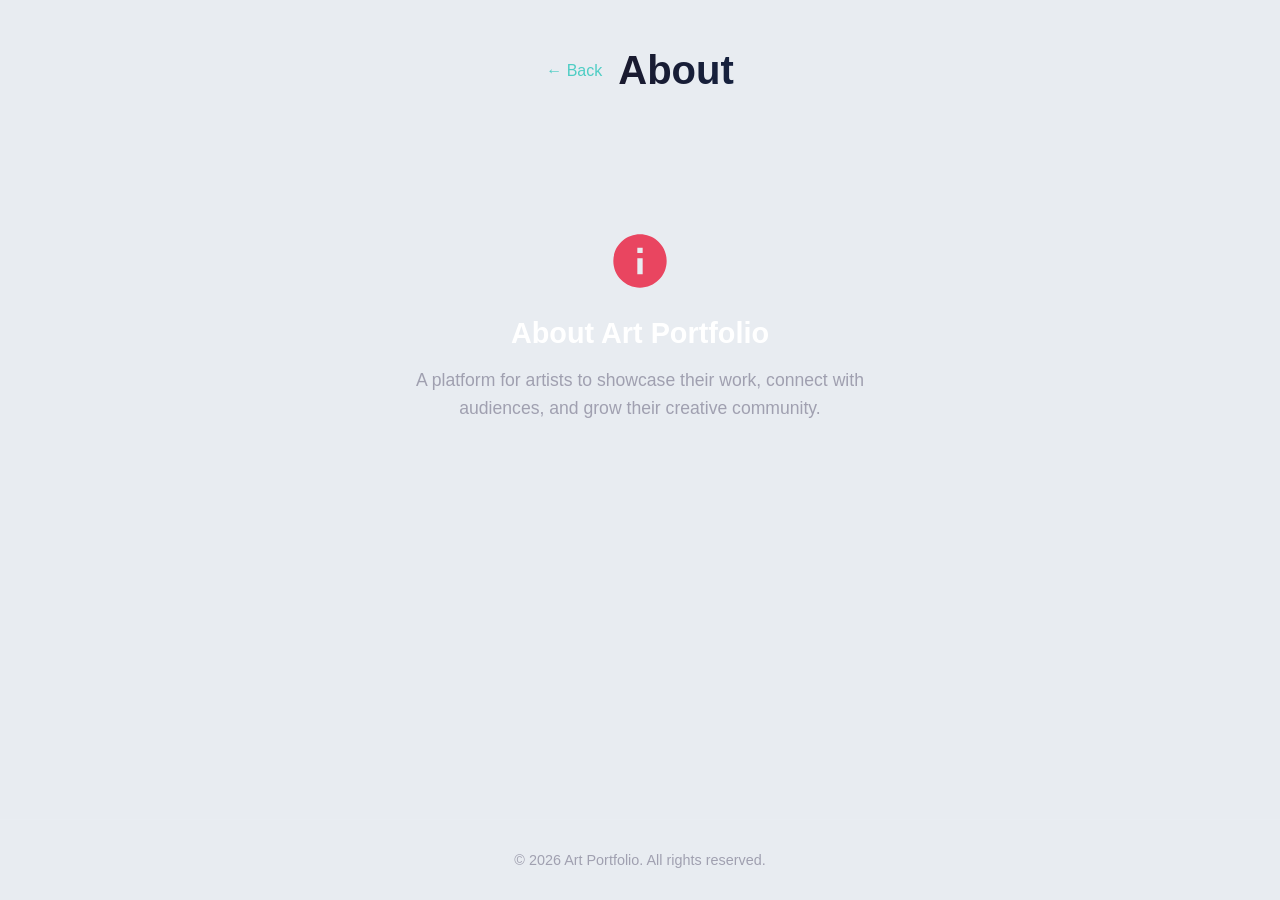
==== about.html @ 5b1de0a8 "Initial commit: portfolio website with homescreen, upload page, profiles, and about pages" ====
<!DOCTYPE html>
<html lang="en">
<head>
    <meta charset="UTF-8">
    <meta name="viewport" content="width=device-width, initial-scale=1.0">
    <title>About - Art Portfolio</title>
    <link rel="stylesheet" href="styles.css">
</head>
<body>
    <header class="header">
        <div class="logo-container">
            <a href="index.html" class="back-link">← Back</a>
            <h1 class="title">About</h1>
        </div>
    </header>

    <main class="main-content">
        <div class="page-placeholder">
            <svg viewBox="0 0 24 24" width="64" height="64">
                <path d="M12 2C6.48 2 2 6.48 2 12s4.48 10 10 10 10-4.48 10-10S17.52 2 12 2zm1 15h-2v-6h2v6zm0-8h-2V7h2v2z" fill="currentColor"/>
            </svg>
            <h2>About Art Portfolio</h2>
            <p>A platform for artists to showcase their work, connect with audiences, and grow their creative community.</p>
        </div>
    </main>

    <footer class="footer">
        <p>&copy; 2026 Art Portfolio. All rights reserved.</p>
    </footer>
</body>
</html>
---- styles.css ----
* {
    margin: 0;
    padding: 0;
    box-sizing: border-box;
}

body {
    font-family: 'Segoe UI', Tahoma, Geneva, Verdana, sans-serif;
    background: #e8ecf1;
    color: #1a1a2e;
    min-height: 100vh;
    display: flex;
    flex-direction: column;
}

.header {
    text-align: center;
    padding: 3rem 1rem 2rem;
}

.logo-container {
    display: flex;
    align-items: center;
    justify-content: center;
    gap: 1rem;
    margin-bottom: 0.5rem;
}

.logo {
    color: #1a1a2e;
}

.title {
    font-size: 2.5rem;
    font-weight: 700;
    background: linear-gradient(90deg, #1a1a2e, #16213e);
    -webkit-background-clip: text;
    -webkit-text-fill-color: transparent;
    background-clip: text;
}

.tagline {
    color: #5a5a6e;
    font-size: 1.1rem;
    margin-top: 0.5rem;
}

.main-content {
    flex: 1;
    max-width: 900px;
    margin: 0 auto;
    padding: 2rem 1rem;
    width: 100%;
}

.search-container {
    position: relative;
    margin-bottom: 3rem;
}

.search-icon {
    position: absolute;
    left: 1rem;
    top: 50%;
    transform: translateY(-50%);
    color: #5a5a6e;
}

.search-bar {
    width: 100%;
    padding: 1rem 1rem 1rem 3rem;
    border: 2px solid rgba(26, 26, 46, 0.3);
    border-radius: 12px;
    background: rgba(255, 255, 255, 0.6);
    color: #1a1a2e;
    font-size: 1rem;
    outline: none;
    transition: all 0.3s ease;
}

.search-bar::placeholder {
    color: #5a5a6e;
}

.search-bar:focus {
    border-color: #1a1a2e;
    background: rgba(255, 255, 255, 0.8);
    box-shadow: 0 0 20px rgba(26, 26, 46, 0.15);
}

.nav-options {
    display: flex;
    gap: 1.5rem;
    justify-content: center;
}

.nav-card {
    display: flex;
    flex-direction: column;
    align-items: center;
    text-align: center;
    padding: 1.5rem 1.2rem;
    background: rgba(255, 255, 255, 0.5);
    border: 1px solid rgba(26, 26, 46, 0.15);
    border-radius: 12px;
    text-decoration: none;
    color: #1a1a2e;
    transition: all 0.3s ease;
    cursor: pointer;
    flex: 1;
    max-width: 220px;
}

.nav-card:hover {
    transform: translateY(-4px);
    background: rgba(26, 26, 46, 0.08);
    border-color: rgba(26, 26, 46, 0.4);
    box-shadow: 0 8px 25px rgba(26, 26, 46, 0.12);
}

.card-icon {
    margin-bottom: 1.5rem;
    color: #1a1a2e;
}

.card-title {
    font-size: 1.4rem;
    margin-bottom: 0.8rem;
    font-weight: 600;
}

.card-desc {
    color: #5a5a6e;
    font-size: 0.95rem;
    line-height: 1.5;
}

.footer {
    text-align: center;
    padding: 2rem;
    color: #a0a0b0;
    font-size: 0.9rem;
    border-top: 1px solid rgba(255, 255, 255, 0.05);
}

.footer-content {
    display: flex;
    justify-content: space-between;
    align-items: center;
    max-width: 900px;
    margin: 0 auto;
}

.logo-container--left {
    justify-content: flex-start;
    padding-left: 1rem;
}

.back-link {
    color: #4ecdc4;
    text-decoration: none;
    font-size: 1rem;
    transition: color 0.3s ease;
}

.back-link:hover {
    color: #44a08d;
}

.page-placeholder {
    display: flex;
    flex-direction: column;
    align-items: center;
    text-align: center;
    padding: 4rem 2rem;
    color: #a0a0b0;
}

.page-placeholder svg {
    color: #e94560;
    margin-bottom: 1.5rem;
}

.page-placeholder h2 {
    font-size: 1.8rem;
    color: #ffffff;
    margin-bottom: 1rem;
}

.page-placeholder p {
    font-size: 1.1rem;
    max-width: 500px;
    line-height: 1.6;
}

.upload-layout {
    display: flex;
    gap: 2rem;
    max-width: 900px;
    margin: 0 auto;
    padding: 2rem 1rem;
}

.board-selector {
    max-width: 900px;
    margin: 0 auto;
    padding: 0 1rem 1rem;
}

.board-selector label {
    font-size: 0.9rem;
    font-weight: 600;
    color: #1a1a2e;
    margin-bottom: 0.4rem;
    display: block;
}

.board-selector select {
    width: 100%;
    padding: 0.7rem 1rem;
    border: 2px solid rgba(26, 26, 46, 0.2);
    border-radius: 8px;
    background: rgba(255, 255, 255, 0.6);
    color: #1a1a2e;
    font-size: 0.95rem;
    font-family: inherit;
    outline: none;
    transition: border-color 0.3s ease;
    cursor: pointer;
}

.board-selector select:focus {
    border-color: #1a1a2e;
}

.upload-box {
    flex: 1;
    display: flex;
    flex-direction: column;
    align-items: center;
    justify-content: center;
    text-align: center;
    padding: 2rem;
    background: rgba(255, 255, 255, 0.5);
    border: 2px dashed rgba(26, 26, 46, 0.3);
    border-radius: 12px;
    color: #5a5a6e;
}

.upload-box svg {
    color: #1a1a2e;
    margin-bottom: 1rem;
}

.upload-box p {
    margin-bottom: 0.5rem;
}

.upload-sub {
    font-size: 0.85rem;
    color: #8a8a9e;
    margin-bottom: 1rem;
}

.browse-btn {
    padding: 0.6rem 1.5rem;
    background: #1a1a2e;
    color: #e8ecf1;
    border: none;
    border-radius: 8px;
    font-size: 0.95rem;
    cursor: pointer;
    transition: background 0.3s ease;
}

.browse-btn:hover {
    background: #16213e;
}

.upload-fields {
    flex: 1;
    display: flex;
    flex-direction: column;
    gap: 1rem;
}

.field-group {
    display: flex;
    flex-direction: column;
}

.field-group label {
    font-size: 0.9rem;
    font-weight: 600;
    color: #1a1a2e;
    margin-bottom: 0.4rem;
}

.field-group input,
.field-group textarea {
    padding: 0.7rem 1rem;
    border: 2px solid rgba(26, 26, 46, 0.2);
    border-radius: 8px;
    background: rgba(255, 255, 255, 0.6);
    color: #1a1a2e;
    font-size: 0.95rem;
    font-family: inherit;
    outline: none;
    transition: border-color 0.3s ease;
}

.field-group input:focus,
.field-group textarea:focus {
    border-color: #1a1a2e;
}

.field-group input::placeholder,
.field-group textarea::placeholder {
    color: #8a8a9e;
}

.field-group--large {
    flex: 1;
}

.field-group--large textarea {
    flex: 1;
    min-height: 100px;
    resize: vertical;
}

@media (max-width: 768px) {
    .title {
        font-size: 2rem;
    }

    .nav-options {
        flex-direction: column;
        align-items: center;
    }

    .nav-card {
        max-width: 100%;
        width: 100%;
    }

    .upload-layout {
        flex-direction: column;
    }
}
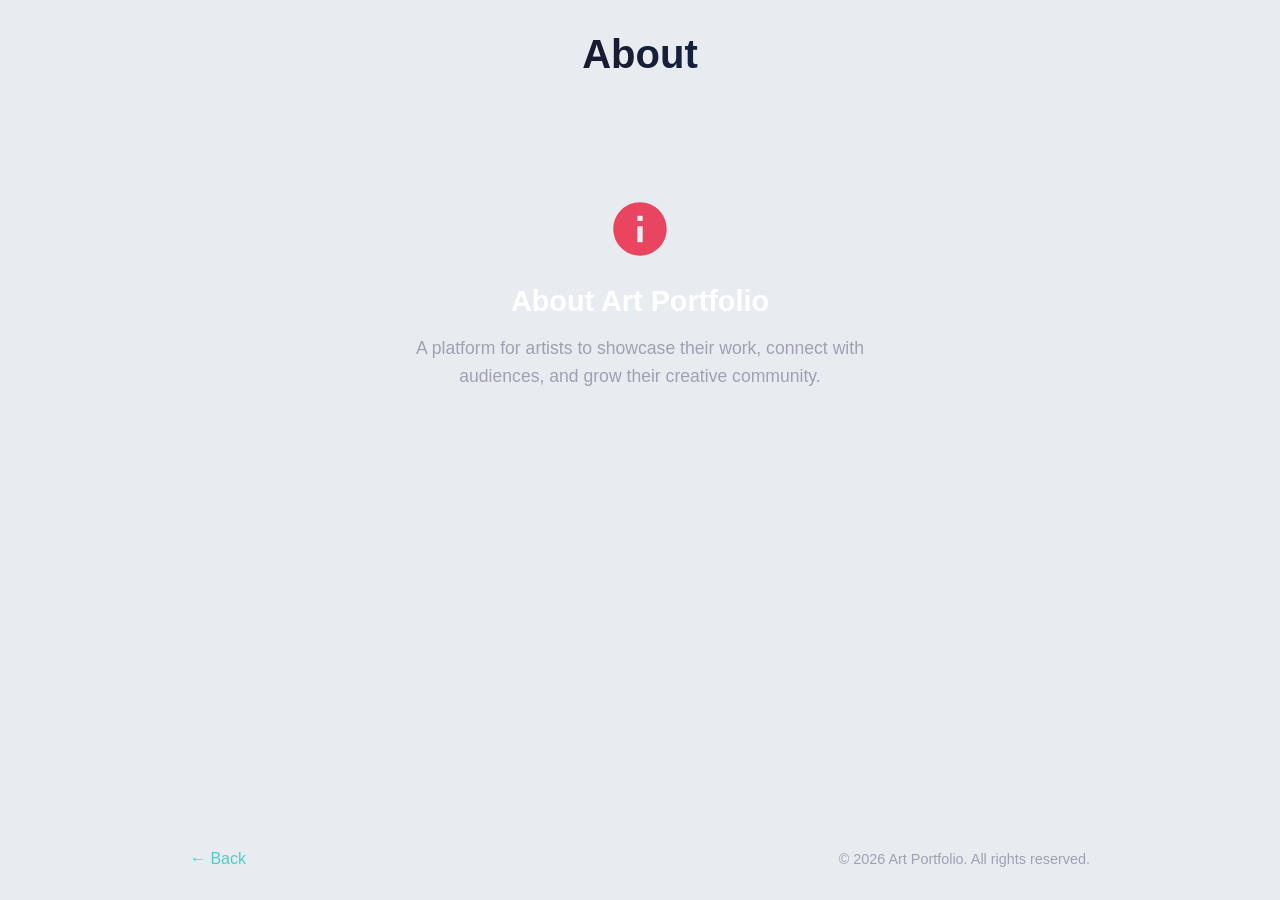
==== commit 604dda84: "Add file preview, save entry button, and UI improvements" ====
--- a/about.html
+++ b/about.html
@@ -8,8 +8,7 @@
 </head>
 <body>
     <header class="header">
-        <div class="logo-container">
-            <a href="index.html" class="back-link">← Back</a>
+        <div class="logo-container logo-container--left">
             <h1 class="title">About</h1>
         </div>
     </header>
@@ -25,7 +24,10 @@
     </main>
 
     <footer class="footer">
-        <p>&copy; 2026 Art Portfolio. All rights reserved.</p>
+        <div class="footer-content">
+            <a href="index.html" class="back-link">← Back</a>
+            <p>&copy; 2026 Art Portfolio. All rights reserved.</p>
+        </div>
     </footer>
 </body>
 </html>
--- a/styles.css
+++ b/styles.css
@@ -15,7 +15,8 @@
 
 .header {
     text-align: center;
-    padding: 3rem 1rem 2rem;
+    padding: 2rem 1rem 1rem;
+    position: relative;
 }
 
 .logo-container {
@@ -42,7 +43,7 @@
 .tagline {
     color: #5a5a6e;
     font-size: 1.1rem;
-    margin-top: 0.5rem;
+    margin-top: 2rem;
 }
 
 .main-content {
@@ -152,8 +153,7 @@
 }
 
 .logo-container--left {
-    justify-content: flex-start;
-    padding-left: 1rem;
+    justify-content: center;
 }
 
 .back-link {
@@ -329,6 +329,135 @@
     resize: vertical;
 }
 
+.portfolio-layout {
+    display: flex;
+    flex-direction: column;
+    gap: 0.5rem;
+    max-width: 900px;
+    margin: 0 auto;
+    padding: 1rem 1rem 2rem;
+}
+
+.bio-label {
+    display: flex;
+    flex-direction: column;
+    padding: 0 1rem;
+    gap: 0.3rem;
+}
+
+.bio-label label {
+    font-size: 1.3rem;
+    font-weight: 700;
+    color: #1a1a2e;
+}
+
+.bio-ellipsis {
+    cursor: pointer;
+    font-size: 1rem;
+    color: #1a1a2e;
+    opacity: 0.5;
+    transition: opacity 0.3s ease;
+    user-select: none;
+    letter-spacing: 2px;
+}
+
+.bio-ellipsis:hover {
+    opacity: 1;
+}
+
+.portfolio-content {
+    display: flex;
+    gap: 2rem;
+    align-items: stretch;
+    padding-left: 1rem;
+}
+
+.bio-area {
+    flex: 1;
+    display: flex;
+    align-items: stretch;
+    min-height: 200px;
+    position: relative;
+}
+
+.bio-text {
+    display: flex;
+    flex-direction: column;
+    width: 100%;
+}
+
+.bio-placeholder {
+    color: #8a8a9e;
+    font-size: 0.95rem;
+    text-align: left;
+}
+
+.bio-textarea {
+    display: none;
+    width: 100%;
+    height: 100%;
+    min-height: 200px;
+    padding: 0.7rem 1rem;
+    border: 2px solid rgba(26, 26, 46, 0.2);
+    border-radius: 8px;
+    background: rgba(255, 255, 255, 0.6);
+    color: #1a1a2e;
+    font-size: 0.95rem;
+    font-family: inherit;
+    outline: none;
+    transition: border-color 0.3s ease;
+    resize: vertical;
+}
+
+.bio-textarea:focus {
+    border-color: #1a1a2e;
+}
+
+.bio-textarea::placeholder {
+    color: #8a8a9e;
+}
+
+.add-card {
+    display: flex;
+    flex-direction: column;
+    align-items: center;
+    justify-content: center;
+    text-align: center;
+    padding: 2rem 1.5rem;
+    background: rgba(255, 255, 255, 0.5);
+    border: 1px solid rgba(26, 26, 46, 0.15);
+    border-radius: 12px;
+    text-decoration: none;
+    color: #1a1a2e;
+    transition: all 0.3s ease;
+    cursor: pointer;
+    max-width: 220px;
+    height: 100%;
+}
+
+.add-card:hover {
+    transform: translateY(-4px);
+    background: rgba(26, 26, 46, 0.08);
+    border-color: rgba(26, 26, 46, 0.4);
+    box-shadow: 0 8px 25px rgba(26, 26, 46, 0.12);
+}
+
+.add-card-icon {
+    margin-bottom: 1rem;
+    color: #1a1a2e;
+}
+
+.add-card-title {
+    font-size: 1.2rem;
+    margin-bottom: 0.5rem;
+    font-weight: 600;
+}
+
+.add-card-desc {
+    color: #5a5a6e;
+    font-size: 0.9rem;
+}
+
 @media (max-width: 768px) {
     .title {
         font-size: 2rem;
@@ -347,4 +476,75 @@
     .upload-layout {
         flex-direction: column;
     }
-}
+
+    .portfolio-layout {
+        flex-direction: column;
+    }
+
+    .add-card {
+        max-width: 100%;
+    }
+}
+
+/* Upload box interactive states */
+.upload-box {
+    cursor: pointer;
+    transition: all 0.3s ease;
+    min-height: 300px;
+}
+
+.upload-box:hover {
+    border-color: #4ecdc4;
+    background: rgba(78, 205, 196, 0.05);
+}
+
+.save-btn {
+    position:relative;
+    /* top: 1.5rem;
+    right: 2rem; */
+    padding: 0.6rem 1.5rem;
+    background: #4ecdc4;
+    color: #fff;
+    border: none;
+    border-radius: 8px;
+    font-size: 1.00rem;
+    font-weight: 600;
+    cursor: pointer;
+    transition: all 0.3s ease;
+    width: 100%;
+}
+
+.save-btn:hover {
+    background: #44a08d;
+    transform: translateY(-1px);
+    box-shadow: 0 4px 12px rgba(78, 205, 196, 0.3);
+}
+
+.save-btn-container {
+    max-width: 900px;
+    margin: 0 auto;
+    padding: 1rem;
+}
+
+.add-portfolio-btn {
+    display: inline-flex;
+    align-items: center;
+    gap: 0.5rem;
+    padding: 0.6rem 1.5rem;
+    background: #4ecdc4;
+    color: #fff;
+    border: none;
+    border-radius: 8px;
+    font-size: 0.95rem;
+    font-weight: 600;
+    cursor: pointer;
+    transition: all 0.3s ease;
+    text-decoration: none;
+    margin-bottom: 1rem;
+}
+
+.add-portfolio-btn:hover {
+    background: #44a08d;
+    transform: translateY(-1px);
+    box-shadow: 0 4px 12px rgba(78, 205, 196, 0.3);
+}
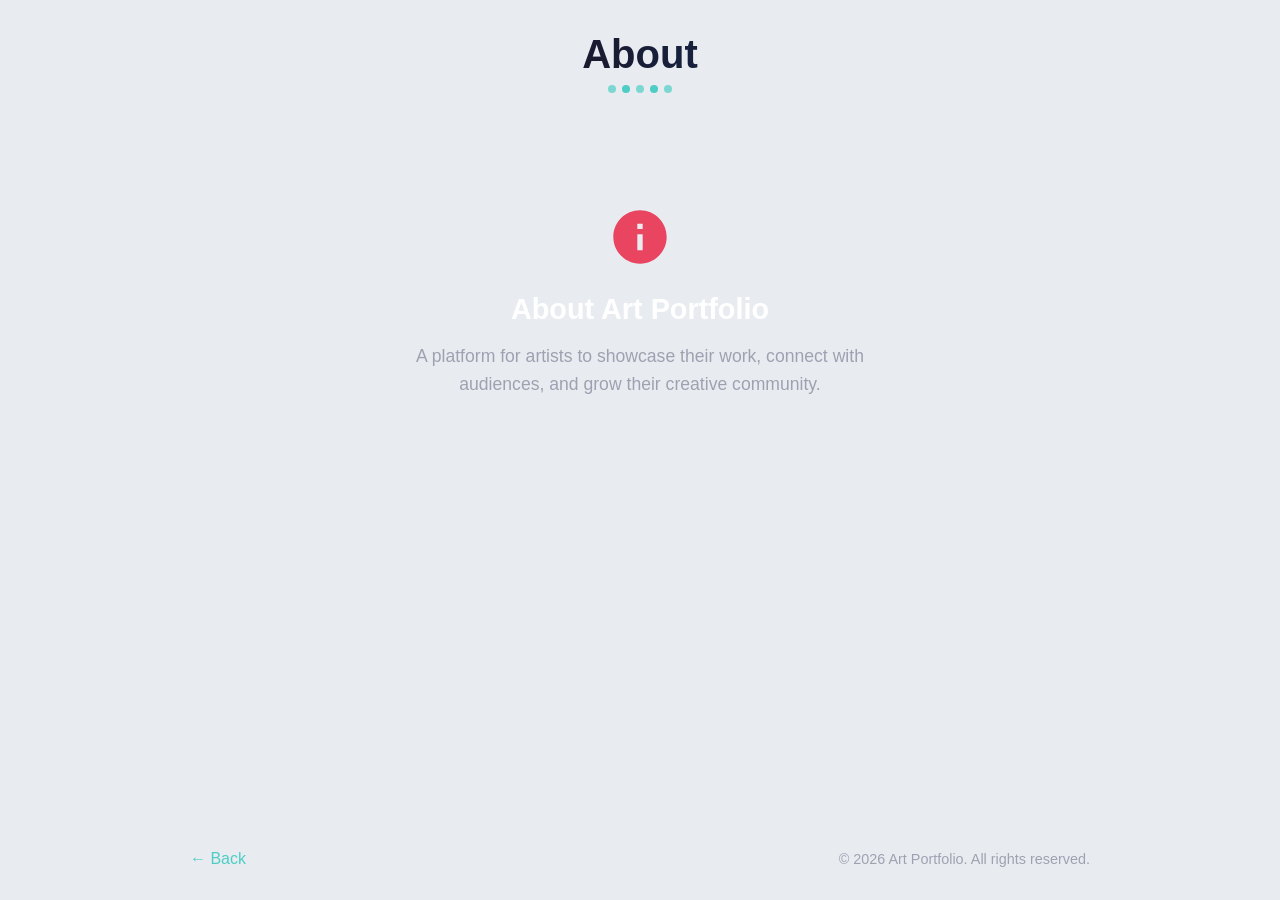
==== commit ac624843: "Add default Portfolio board and set it as default in add dropdown" ====
--- a/about.html
+++ b/about.html
@@ -11,6 +11,7 @@
         <div class="logo-container logo-container--left">
             <h1 class="title">About</h1>
         </div>
+        <div class="title-dots"><span></span><span></span><span></span><span></span><span></span></div>
     </header>
 
     <main class="main-content">
--- a/styles.css
+++ b/styles.css
@@ -38,6 +38,33 @@
     -webkit-background-clip: text;
     -webkit-text-fill-color: transparent;
     background-clip: text;
+}
+
+.title-dots {
+    display: flex;
+    justify-content: center;
+    gap: 6px;
+    margin-top: 0.5rem;
+}
+
+.title-dots span {
+    width: 8px;
+    height: 8px;
+    border-radius: 50%;
+    background: #4ecdc4;
+    opacity: 0.7;
+}
+
+.title-dots span:nth-child(2) {
+    opacity: 1;
+}
+
+.title-dots span:nth-child(4) {
+    opacity: 1;
+}
+
+.title-dots span:nth-child(6) {
+    opacity: 0.7;
 }
 
 .tagline {
@@ -341,7 +368,6 @@
 .bio-label {
     display: flex;
     flex-direction: column;
-    padding: 0 1rem;
     gap: 0.3rem;
 }
 
@@ -372,12 +398,66 @@
     padding-left: 1rem;
 }
 
+.boards-columns {
+    display: flex;
+    gap: 0.75rem;
+    flex-shrink: 0;
+}
+
+.boards-sidebar {
+    display: flex;
+    flex-direction: column;
+    gap: 0.75rem;
+    min-width: 180px;
+    max-width: 220px;
+}
+
+.board-card {
+    display: flex;
+    flex-direction: column;
+    padding: 1.2rem 1rem;
+    background: rgba(255, 255, 255, 0.5);
+    border: 1px solid rgba(26, 26, 46, 0.15);
+    border-radius: 12px;
+    text-decoration: none;
+    color: #1a1a2e;
+    transition: all 0.3s ease;
+    cursor: pointer;
+}
+
+.board-card:hover {
+    transform: translateY(-2px);
+    background: rgba(26, 26, 46, 0.08);
+    border-color: rgba(26, 26, 46, 0.4);
+    box-shadow: 0 4px 12px rgba(26, 26, 46, 0.12);
+}
+
+.board-card-title {
+    font-size: 1.1rem;
+    font-weight: 600;
+    margin-bottom: 0.3rem;
+}
+
+.board-card-count {
+    font-size: 0.85rem;
+    color: #8a8a9e;
+}
+
 .bio-area {
     flex: 1;
     display: flex;
+    flex-direction: column;
     align-items: stretch;
     min-height: 200px;
     position: relative;
+}
+
+.bio-area .bio-label {
+    display: flex;
+    flex-direction: column;
+    padding: 0;
+    gap: 0.3rem;
+    margin-bottom: 0.5rem;
 }
 
 .bio-text {
@@ -483,6 +563,26 @@
 
     .add-card {
         max-width: 100%;
+    }
+
+    .portfolio-content {
+        flex-direction: column;
+    }
+
+    .boards-columns {
+        flex-direction: row;
+        flex-wrap: wrap;
+    }
+
+    .boards-sidebar {
+        flex-direction: row;
+        flex-wrap: wrap;
+        max-width: 100%;
+    }
+
+    .board-card {
+        flex: 1;
+        min-width: 140px;
     }
 }
 
@@ -548,3 +648,182 @@
     transform: translateY(-1px);
     box-shadow: 0 4px 12px rgba(78, 205, 196, 0.3);
 }
+
+/* Waterfall Gallery */
+.waterfall-gallery {
+    columns: 3;
+    column-gap: 1rem;
+    max-width: 900px;
+    margin: 2rem auto 0;
+    padding: 0 1rem;
+}
+
+.waterfall-card {
+    break-inside: avoid;
+    margin-bottom: 1rem;
+    border-radius: 12px;
+    overflow: hidden;
+    background: rgba(255, 255, 255, 0.5);
+    border: 1px solid rgba(26, 26, 46, 0.15);
+    transition: all 0.3s ease;
+    cursor: pointer;
+}
+
+.waterfall-card:hover {
+    transform: translateY(-2px);
+    box-shadow: 0 4px 12px rgba(26, 26, 46, 0.12);
+}
+
+.waterfall-image {
+    width: 100%;
+    display: block;
+}
+
+/* Entry Detail Page */
+.entry-detail {
+    max-width: 900px;
+    margin: 0 auto;
+    padding: 2rem 1rem;
+    display: flex;
+    gap: 2rem;
+    align-items: flex-start;
+}
+
+.entry-image-container {
+    flex-shrink: 0;
+    width: 300px;
+    height: 300px;
+    border-radius: 12px;
+    overflow: hidden;
+    background: rgba(255, 255, 255, 0.5);
+    border: 1px solid rgba(26, 26, 46, 0.15);
+    display: flex;
+    align-items: center;
+    justify-content: center;
+}
+
+.entry-image {
+    width: 100%;
+    height: 100%;
+    object-fit: cover;
+}
+
+.entry-info {
+    flex: 1;
+    display: flex;
+    flex-direction: column;
+    gap: 1.5rem;
+}
+
+.entry-field {
+    display: flex;
+    flex-direction: column;
+    gap: 0.4rem;
+}
+
+.entry-field-label {
+    font-size: 0.9rem;
+    font-weight: 600;
+    color: #1a1a2e;
+}
+
+.entry-field-value {
+    font-size: 1rem;
+    color: #5a5a6e;
+    line-height: 1.6;
+    margin: 0;
+}
+
+/* Lightbox */
+.lightbox {
+    display: none;
+    position: fixed;
+    top: 0;
+    left: 0;
+    width: 100%;
+    height: 100%;
+    background: rgba(0, 0, 0, 0.85);
+    z-index: 9999;
+    align-items: center;
+    justify-content: center;
+    cursor: pointer;
+}
+
+.lightbox-content {
+    max-width: 90%;
+    max-height: 90%;
+    cursor: default;
+}
+
+.lightbox-content img {
+    max-width: 100%;
+    max-height: 90vh;
+    object-fit: contain;
+    border-radius: 8px;
+    box-shadow: 0 8px 32px rgba(0, 0, 0, 0.5);
+}
+
+.empty-board {
+    text-align: center;
+    padding: 4rem 2rem;
+    color: #8a8a9e;
+    font-size: 1rem;
+}
+
+@media (max-width: 768px) {
+    .title {
+        font-size: 2rem;
+    }
+
+    .nav-options {
+        flex-direction: column;
+        align-items: center;
+    }
+
+    .nav-card {
+        max-width: 100%;
+        width: 100%;
+    }
+
+    .upload-layout {
+        flex-direction: column;
+    }
+
+    .portfolio-layout {
+        flex-direction: column;
+    }
+
+    .add-card {
+        max-width: 100%;
+    }
+
+    .portfolio-content {
+        flex-direction: column;
+    }
+
+    .boards-columns {
+        flex-direction: row;
+        flex-wrap: wrap;
+    }
+
+    .boards-sidebar {
+        flex-direction: row;
+        flex-wrap: wrap;
+        max-width: 100%;
+    }
+
+    .board-card {
+        flex: 1;
+        min-width: 140px;
+    }
+
+    .waterfall-gallery {
+        columns: 2;
+    }
+}
+
+@media (max-width: 480px) {
+    .waterfall-gallery {
+        columns: 1;
+    }
+}
